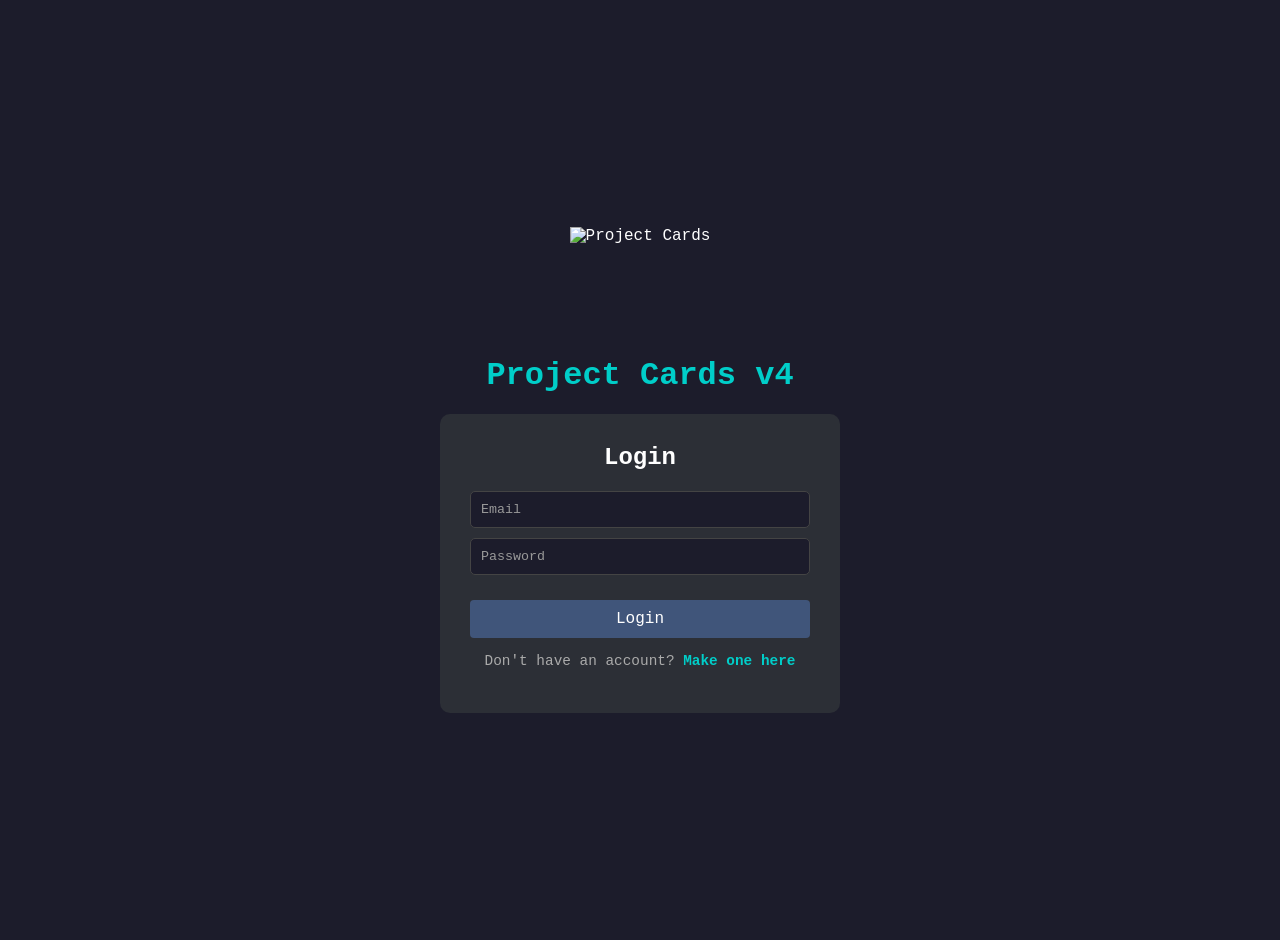
==== index.html @ b87bebb8 "Update index.html" ====
<!DOCTYPE html>
<html lang="en">
<head>
  <meta charset="UTF-8" />
  <meta name="viewport" content="width=device-width, initial-scale=1.0">
  <title>Project Cards</title>
  <link rel="stylesheet" href="css/style.css">
</head>
<body>
  <div class="auth-page">
    <img src="https://firebasestorage.googleapis.com/v0/b/projectcards-b6b53.firebasestorage.app/o/gamesprites%2Ficon.png?alt=media&token=ebc2eae1-0069-4fd7-9eee-8eca3ce85bb4" alt="Project Cards" class="auth-logo" />
    <h1>Project Cards v4</h1>

    <div class="auth-box">
      <h2>Login</h2>
      <form id="login-form">
        <input type="email" id="login-email" placeholder="Email" required />
        <input type="password" id="login-password" placeholder="Password" required />
        <button type="submit" id="login-btn">Login</button>
      </form>
      <p class="auth-switch">Don't have an account? <a href="signup.html">Make one here</a></p>
    </div>
  </div>

  <script type="module" src="js/login.js"></script>
</body>
</html>
---- css/style.css ----
/* ===== BASE ===== */
body {
  font-family: Courier, monospace;
  text-align: center;
  background: #1C1C2B;
  color: white;
  margin: 0;
  padding: 0;
}

h1 {
  margin-top: 40px;
  font-size: 2.5rem;
  color: white;
}

h2 { margin-top: 30px; }

/* ===== LOGIN / SIGNUP PAGE ===== */
.container {
  display: flex;
  justify-content: center;
  gap: 50px;
  margin-top: 40px;
  flex-wrap: wrap;
}

.login-box, .signup-box {
  background: #4E546B;
  padding: 20px;
  border-radius: 10px;
  width: 300px;
}

input {
  width: 80%;
  margin: 10px 0;
  padding: 8px;
  border: none;
  border-radius: 5px;
  background: #2c2f36;
  color: white;
}

input::placeholder { color: #999; }

/* ===== BUTTONS ===== */
button {
  background: #40557A;
  color: white;
  padding: 8px 14px;
  border: none;
  border-radius: 4px;
  cursor: pointer;
  font-family: Courier, monospace;
  font-size: 0.95em;
  transition: background 0.2s;
}

button:hover { background: #476DC9; }

button:disabled {
  background: #444;
  color: #888;
  cursor: not-allowed;
}

#logout { background: #613535; }
#logout:hover { background: #B36D6D; }

#force-update, #force-sell {
  background: #2d6a4f;
  margin: 5px;
}
#force-update:hover, #force-sell:hover { background: #40916c; }

/* ===== NAV BUTTONS (used as <a> tags) ===== */
a.button {
  display: inline-block;
  background-color: #40557A;
  color: white;
  border: none;
  border-radius: 2px;
  padding: 5px 10px;
  cursor: pointer;
  font-size: 1em;
  font-family: Courier, monospace;
  transition: background 0.2s;
  text-decoration: none;
  margin: 3px;
}

a.button:hover { background-color: #476DC9; }

/* ===== CARD ITEMS ===== */
#card-container {
  display: flex;
  flex-wrap: wrap;
  justify-content: center;
  gap: 20px;
  margin-top: 30px;
  padding: 0 10px;
}

#card-list {
  display: flex;
  flex-wrap: wrap;
  justify-content: center;
  gap: 15px;
  margin-top: 20px;
}

.card-item {
  background: #2c2f36;
  color: white;
  padding: 15px;
  border-radius: 8px;
  box-shadow: 0 2px 8px rgba(0, 0, 0, 0.4);
  width: 200px;
  text-align: center;
  transition: transform 0.2s ease;
}

.card-item:hover { transform: scale(1.02); }

.card-item h3 {
  margin: 5px 0 8px;
  font-size: 1em;
}

.card-image {
  width: 150px;
  height: 200px;
  display: block;
  margin: 0 auto 10px auto;
  border-radius: 4px;
  box-shadow: 0 2px 6px rgba(0,0,0,0.4);
  object-fit: cover;
}

.card-item .up { color: #00b894; }
.card-item .down { color: #d63031; }

.sell-price-hint {
  color: #888;
  font-size: 0.8em;
  margin: 2px 0 6px;
}

/* ===== PROFILE PIC ===== */
.profile-pic {
  width: 125px;
  height: 125px;
  object-fit: cover;
  border-radius: 8px;
  border: 2px solid #555;
  margin-bottom: 10px;
}

/* ===== LEADERBOARD ===== */
.profile-card {
  display: flex;
  align-items: center;
  background-color: #2c2f36;
  padding: 12px 18px;
  border-radius: 8px;
  width: 360px;
  box-shadow: 0 2px 5px rgba(0,0,0,0.3);
  gap: 12px;
}

.profile-pic-square {
  width: 60px;
  height: 60px;
  object-fit: cover;
  border-radius: 8px;
  border: 2px solid #555;
  flex-shrink: 0;
}

.profile-name {
  color: #00cec9;
  font-weight: bold;
  text-decoration: none;
}

.profile-name:hover { text-decoration: underline; }

/* ===== ADMIN ===== */
#countdown { font-weight: bold; font-size: 1.2em; color: #fdcb6e; }

/* ===== MISC ===== */
ul { list-style: none; padding: 0; }

li {
  background: #2c2f36;
  margin: 8px auto;
  padding: 10px;
  width: 250px;
  border-radius: 6px;
}

/* ===== AUTH PAGES (login + signup) ===== */
.auth-page {
  display: flex;
  flex-direction: column;
  align-items: center;
  justify-content: center;
  min-height: 100vh;
  padding: 20px;
}

.auth-logo {
  height: 120px;
  width: auto;
  margin-bottom: 10px;
}

.auth-page h1 {
  margin: 0 0 20px;
  font-size: 2em;
  color: #00cec9;
}

.auth-box {
  background: #2c2f36;
  padding: 30px;
  border-radius: 10px;
  width: 100%;
  max-width: 340px;
}

.auth-box h2 {
  margin: 0 0 20px;
  color: #fff;
}

.auth-box input {
  display: block;
  width: 100%;
  box-sizing: border-box;
  margin: 10px 0;
  padding: 10px;
  border-radius: 5px;
  border: 1px solid #444;
  background: #1C1C2B;
  color: white;
  font-family: Courier, monospace;
}

.auth-box button[type="submit"] {
  width: 100%;
  margin-top: 15px;
  padding: 10px;
  font-size: 1em;
  background: #40557A;
}

.auth-box button[type="submit"]:hover { background: #476DC9; }

.auth-switch {
  margin-top: 15px;
  font-size: 0.9em;
  color: #aaa;
}

.auth-switch a {
  color: #00cec9;
  text-decoration: none;
  font-weight: bold;
}

.auth-switch a:hover { text-decoration: underline; }

#signup-status {
  min-height: 1.2em;
  font-size: 0.9em;
  margin-top: 10px;
}
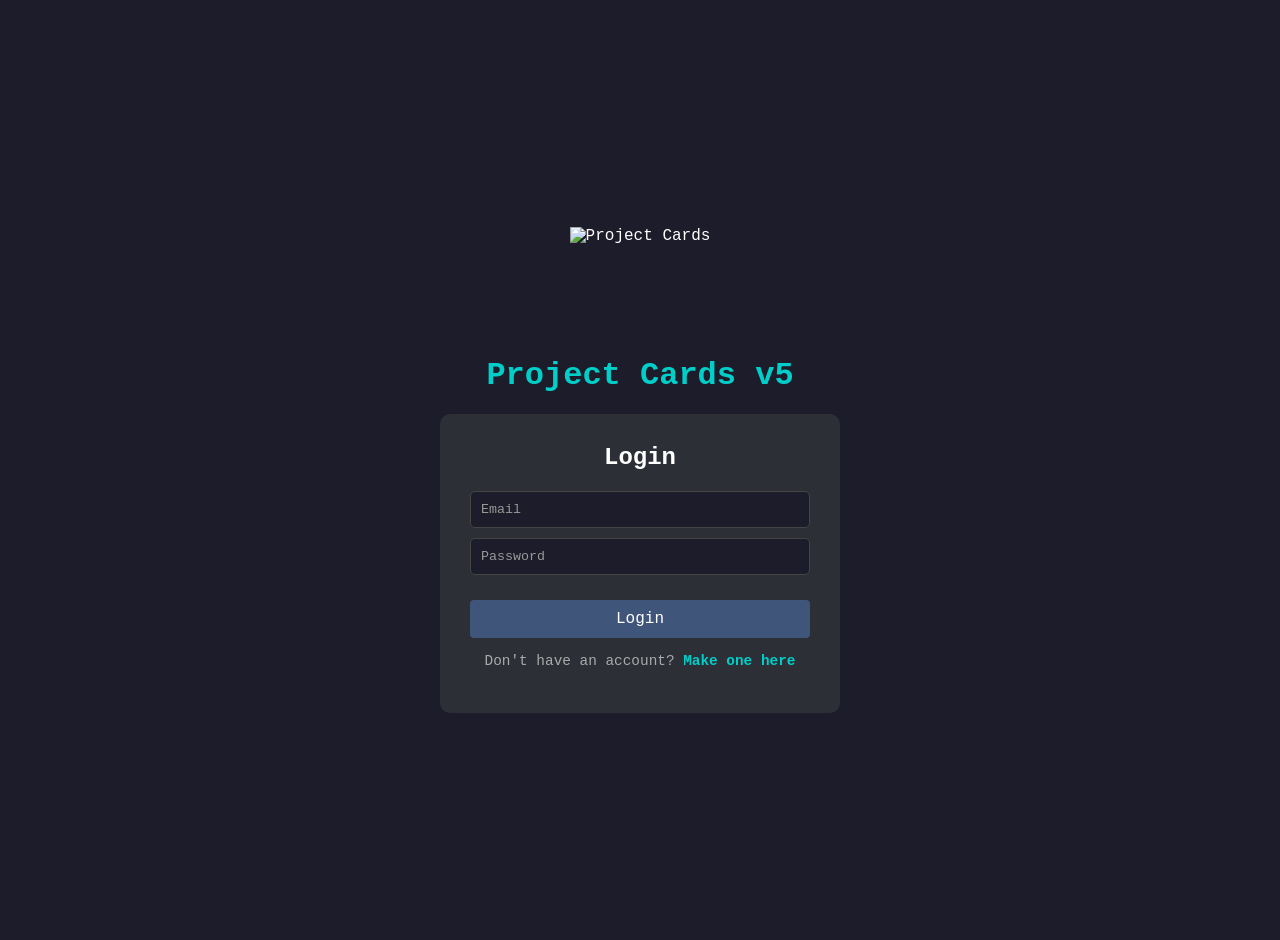
==== commit bb82e8aa: "Update index.html" ====
--- a/index.html
+++ b/index.html
@@ -9,7 +9,7 @@
 <body>
   <div class="auth-page">
     <img src="https://firebasestorage.googleapis.com/v0/b/projectcards-b6b53.firebasestorage.app/o/gamesprites%2Ficon.png?alt=media&token=ebc2eae1-0069-4fd7-9eee-8eca3ce85bb4" alt="Project Cards" class="auth-logo" />
-    <h1>Project Cards v4</h1>
+    <h1>Project Cards v5</h1>
 
     <div class="auth-box">
       <h2>Login</h2>
--- a/css/style.css
+++ b/css/style.css
@@ -277,3 +277,154 @@
   font-size: 0.9em;
   margin-top: 10px;
 }
+
+/* ===== STOCKS PAGE ===== */
+#stock-container {
+  display: flex;
+  flex-wrap: wrap;
+  justify-content: center;
+  gap: 20px;
+  margin-top: 30px;
+  padding: 0 10px;
+}
+
+.stock-item {
+  background: #2c2f36;
+  border-radius: 10px;
+  padding: 20px;
+  width: 200px;
+  text-align: center;
+  box-shadow: 0 2px 8px rgba(0,0,0,0.4);
+  transition: transform 0.2s;
+}
+.stock-item:hover { transform: scale(1.02); }
+.stock-ticker { font-size: 1.5em; font-weight: bold; color: #fdcb6e; letter-spacing: 2px; }
+.stock-name { color: #aaa; font-size: 0.85em; margin: 4px 0 10px; }
+.stock-price { font-size: 1.3em; font-weight: bold; margin-bottom: 4px; }
+.stock-range { color: #666; font-size: 0.75em; margin-bottom: 6px; }
+.stock-owned { font-size: 0.9em; margin: 6px 0 2px; }
+.stock-value { color: #74b9ff; font-size: 0.85em; margin-bottom: 10px; min-height: 1.2em; }
+.stock-buttons { display: flex; gap: 6px; justify-content: center; }
+.buy-stock-btn { background: #2d6a4f; }
+.buy-stock-btn:hover:not(:disabled) { background: #40916c; }
+.sell-stock-btn { background: #613535; }
+.sell-stock-btn:hover:not(:disabled) { background: #b36d6d; }
+
+/* ===== LOOT BOX PAGE ===== */
+#lootbox-container {
+  display: flex;
+  flex-wrap: wrap;
+  justify-content: center;
+  gap: 25px;
+  margin-top: 30px;
+  padding: 0 10px;
+}
+
+.lootbox-item {
+  background: #2c2f36;
+  border: 2px solid #555;
+  border-radius: 12px;
+  padding: 25px 20px;
+  width: 200px;
+  text-align: center;
+  box-shadow: 0 2px 12px rgba(0,0,0,0.5);
+  transition: transform 0.2s;
+}
+.lootbox-item:hover { transform: scale(1.03); }
+.lootbox-icon { font-size: 3em; margin-bottom: 8px; }
+.lootbox-desc { color: #aaa; font-size: 0.8em; margin: 8px 0; min-height: 2.5em; }
+.lootbox-price { font-size: 1em; margin-bottom: 12px; }
+.open-box-btn { width: 100%; padding: 10px; font-size: 1em; }
+
+/* Result modal */
+#result-modal {
+  position: fixed; inset: 0;
+  background: rgba(0,0,0,0.85);
+  display: flex; align-items: center; justify-content: center;
+  z-index: 1000;
+}
+#result-inner {
+  background: #2c2f36;
+  border-radius: 12px;
+  padding: 30px;
+  max-width: 90vw;
+  max-height: 85vh;
+  overflow-y: auto;
+  text-align: center;
+}
+#result-inner h2 { color: #fdcb6e; margin-bottom: 20px; }
+#result-cards {
+  display: flex;
+  flex-wrap: wrap;
+  gap: 15px;
+  justify-content: center;
+  margin-bottom: 20px;
+}
+.result-card {
+  background: #1c1c2b;
+  border-radius: 8px;
+  padding: 10px;
+  width: 130px;
+}
+.result-card .card-image { width: 110px; height: 150px; }
+#close-modal { margin-top: 10px; padding: 10px 30px; font-size: 1em; }
+
+/* ===== TRADES PAGE ===== */
+.trades-page { max-width: 900px; margin: 20px auto; padding: 0 15px; text-align: left; }
+.trades-section { margin-bottom: 40px; }
+.trades-section h2 { color: #ccc; border-bottom: 1px solid #444; padding-bottom: 5px; margin-bottom: 15px; }
+
+.trade-form { background: #2c2f36; padding: 20px; border-radius: 8px; }
+.trade-form label { display: block; color: #aaa; font-size: 0.9em; margin: 10px 0 4px; }
+.trade-form select {
+  width: 100%; padding: 8px; border-radius: 5px; border: 1px solid #444;
+  background: #1c1c2b; color: white; font-family: Courier, monospace;
+  margin-bottom: 5px;
+}
+.trade-form button { margin-top: 15px; padding: 10px 20px; }
+
+.trade-card {
+  background: #2c2f36;
+  border-radius: 8px;
+  padding: 15px;
+  margin-bottom: 12px;
+}
+.trade-parties { margin-bottom: 10px; font-size: 0.9em; color: #ccc; }
+.trade-card-name { color: #00cec9; font-weight: bold; }
+.trade-imgs { display: flex; align-items: center; justify-content: center; gap: 15px; margin-bottom: 12px; }
+.trade-img { width: 80px; height: 110px; border-radius: 4px; object-fit: cover; }
+.trade-arrow { font-size: 2em; color: #fdcb6e; }
+.trade-actions { display: flex; gap: 10px; }
+.accept-btn { background: #2d6a4f; }
+.accept-btn:hover { background: #40916c; }
+.decline-btn, .cancel-btn { background: #613535; }
+.decline-btn:hover, .cancel-btn:hover { background: #b36d6d; }
+
+/* ===== DASHBOARD ADDITIONS ===== */
+#profile-header {
+  display: flex; flex-direction: column; align-items: center;
+  justify-content: center; margin-top: 30px; text-align: center;
+}
+#user-info { font-size: 2em; font-weight: 600; color: #C2C2C2; }
+.points { color: #00b894; }
+.card-value { color: #74b9ff; font-size: 0.85em; }
+#total-card-value { color: #74b9ff; font-size: 1em; margin: 5px 0 20px; }
+
+.stock-holding-row {
+  display: flex; justify-content: space-between; align-items: center;
+  background: #2c2f36; padding: 8px 12px; border-radius: 6px; margin-bottom: 6px;
+  font-size: 0.9em;
+}
+
+#weekly-report { text-align: left; max-width: 600px; margin: 0 auto 40px; }
+.report-table { width: 100%; border-collapse: collapse; margin-top: 10px; font-size: 0.9em; }
+.report-table th, .report-table td { padding: 8px 12px; border-bottom: 1px solid #444; text-align: left; }
+.report-table th { color: #fdcb6e; }
+
+#footer-section { display:flex; flex-direction:column; align-items:center; margin-top:50px; gap:10px; }
+
+/* ===== LEADERBOARD extras ===== */
+.profile-info { text-align: left; }
+.profile-points { color: #C2C2C2; font-size: 0.95em; margin-top: 4px; }
+.profile-breakdown { color: #888; font-size: 0.8em; margin-top: 2px; }
+.rank { font-size: 1.1em; font-weight: bold; color: #fdcb6e; min-width: 30px; }
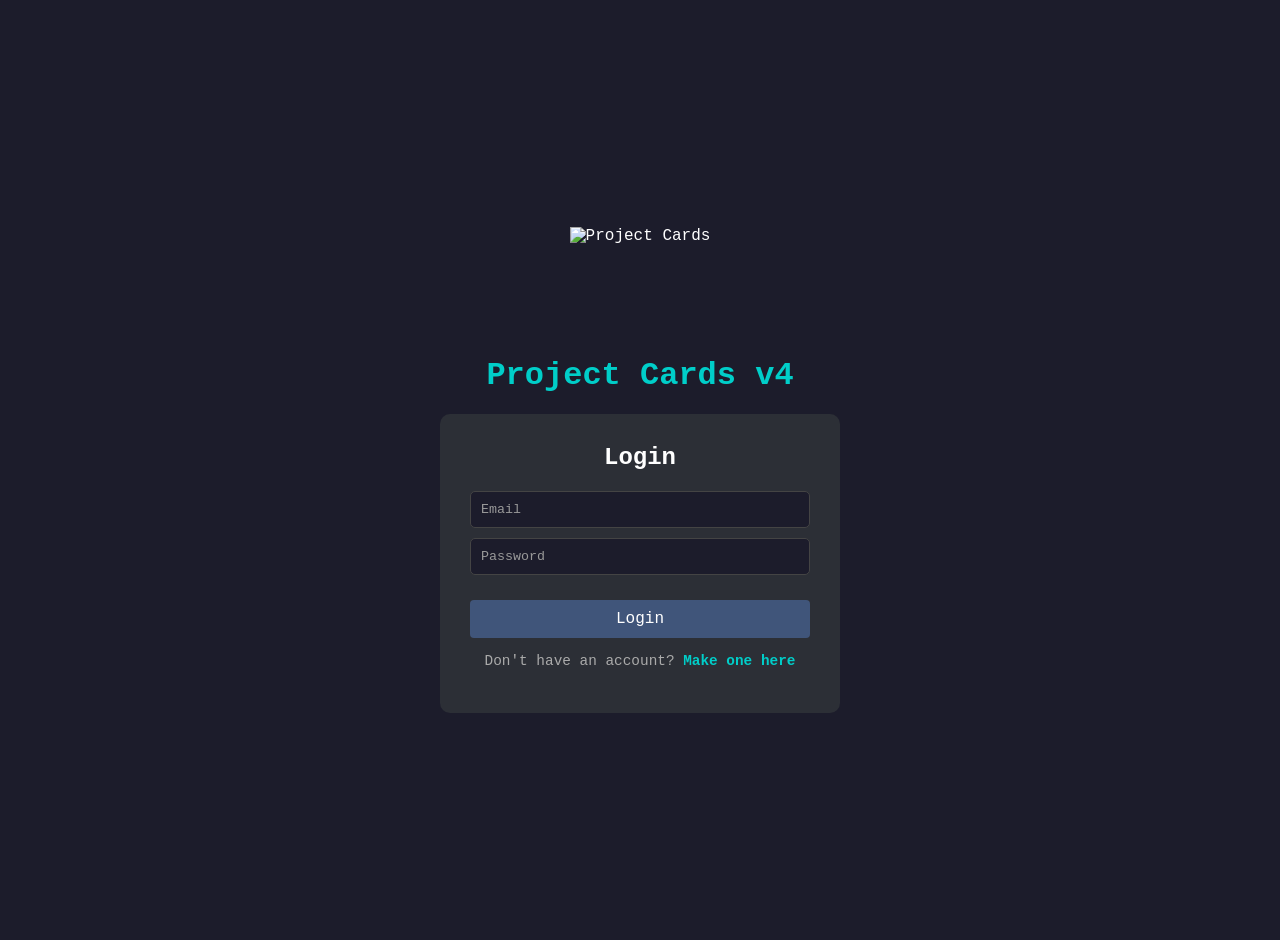
==== commit 3a2487c8: "Add files via upload" ====
--- a/index.html
+++ b/index.html
@@ -9,7 +9,7 @@
 <body>
   <div class="auth-page">
     <img src="https://firebasestorage.googleapis.com/v0/b/projectcards-b6b53.firebasestorage.app/o/gamesprites%2Ficon.png?alt=media&token=ebc2eae1-0069-4fd7-9eee-8eca3ce85bb4" alt="Project Cards" class="auth-logo" />
-    <h1>Project Cards v5</h1>
+    <h1>Project Cards v4</h1>
 
     <div class="auth-box">
       <h2>Login</h2>
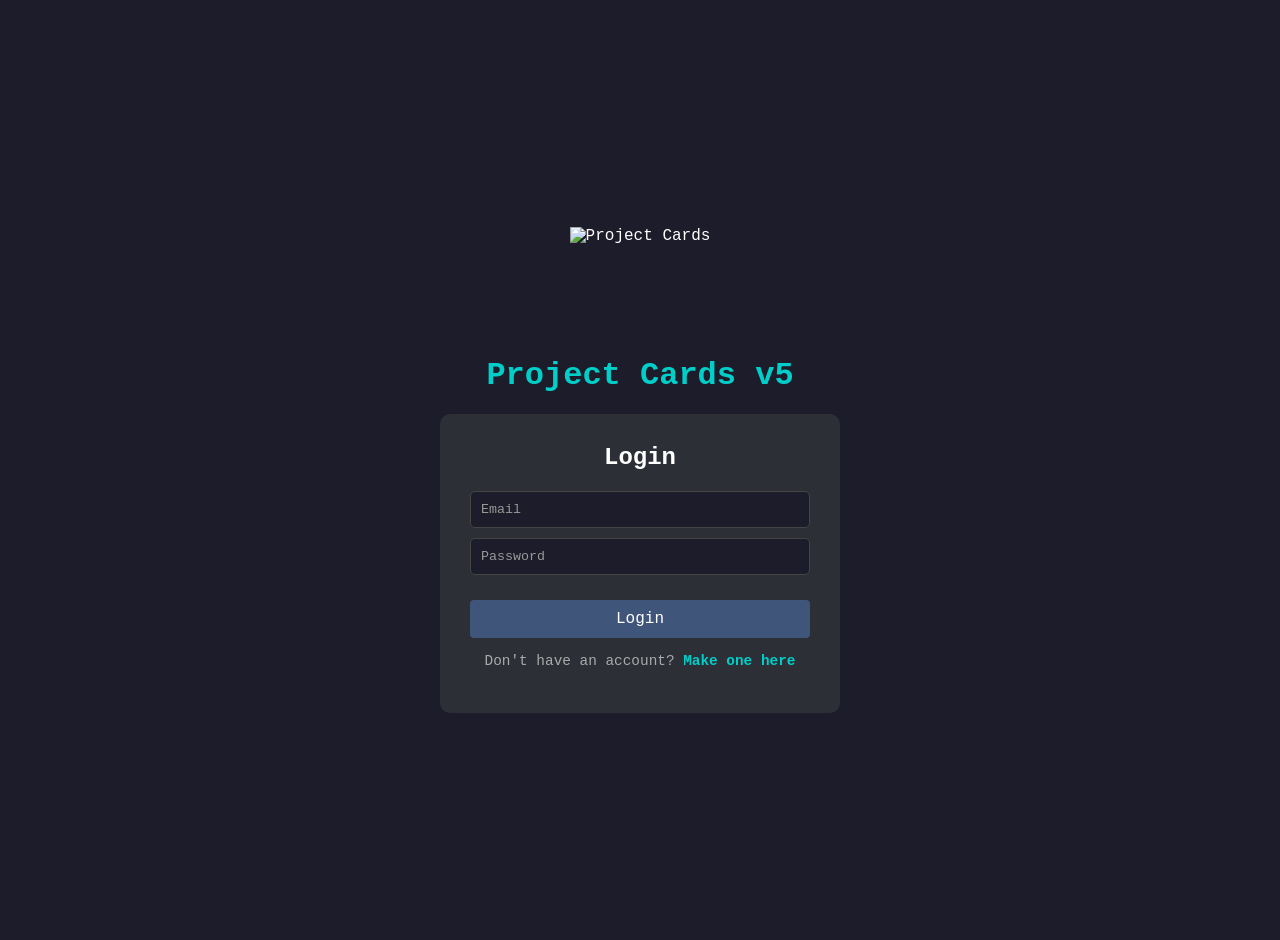
==== commit ac74e9bb: "Update index.html" ====
--- a/index.html
+++ b/index.html
@@ -9,7 +9,7 @@
 <body>
   <div class="auth-page">
     <img src="https://firebasestorage.googleapis.com/v0/b/projectcards-b6b53.firebasestorage.app/o/gamesprites%2Ficon.png?alt=media&token=ebc2eae1-0069-4fd7-9eee-8eca3ce85bb4" alt="Project Cards" class="auth-logo" />
-    <h1>Project Cards v4</h1>
+    <h1>Project Cards v5</h1>
 
     <div class="auth-box">
       <h2>Login</h2>
--- a/css/style.css
+++ b/css/style.css
@@ -428,3 +428,140 @@
 .profile-points { color: #C2C2C2; font-size: 0.95em; margin-top: 4px; }
 .profile-breakdown { color: #888; font-size: 0.8em; margin-top: 2px; }
 .rank { font-size: 1.1em; font-weight: bold; color: #fdcb6e; min-width: 30px; }
+
+/* ===== TRADE CHIPS (multi-card display) ===== */
+.trade-sides {
+  display: flex;
+  align-items: flex-start;
+  gap: 10px;
+  margin: 10px 0;
+  flex-wrap: wrap;
+  justify-content: center;
+}
+.trade-side { flex: 1; min-width: 140px; }
+.trade-side-label { color: #aaa; font-size: 0.8em; margin-bottom: 6px; }
+.trade-chips { display: flex; flex-wrap: wrap; gap: 8px; }
+.trade-card-chip {
+  display: flex;
+  align-items: center;
+  gap: 6px;
+  background: #1c1c2b;
+  border-radius: 6px;
+  padding: 5px 8px;
+  font-size: 0.85em;
+}
+.trade-chip-img {
+  width: 36px;
+  height: 48px;
+  object-fit: cover;
+  border-radius: 3px;
+}
+
+/* ===== LEADERBOARD — dashboard style ===== */
+#profile-list {
+  display: flex;
+  flex-direction: column;
+  align-items: center;
+  gap: 16px;
+  margin: 30px auto;
+  padding: 0 15px;
+  max-width: 680px;
+}
+
+.lb-profile-card {
+  background: #2c2f36;
+  border-radius: 10px;
+  padding: 16px 18px;
+  width: 100%;
+  box-shadow: 0 2px 8px rgba(0,0,0,0.4);
+  transition: transform 0.15s;
+  text-align: left;
+}
+.lb-profile-card:hover { transform: scale(1.01); }
+
+.lb-header {
+  display: flex;
+  align-items: center;
+  gap: 12px;
+  margin-bottom: 10px;
+}
+
+.lb-rank {
+  font-size: 1.4em;
+  min-width: 36px;
+  text-align: center;
+  flex-shrink: 0;
+}
+
+.lb-pfp {
+  width: 64px;
+  height: 64px;
+  object-fit: cover;
+  border-radius: 8px;
+  border: 2px solid #555;
+  flex-shrink: 0;
+}
+.lb-pfp-placeholder {
+  background: #444;
+  display: inline-block;
+}
+
+.lb-header-info { flex: 1; min-width: 0; }
+
+.lb-name {
+  color: #00cec9;
+  font-weight: bold;
+  font-size: 1.15em;
+  text-decoration: none;
+  display: block;
+  margin-bottom: 3px;
+}
+.lb-name:hover { text-decoration: underline; }
+
+.lb-networth {
+  color: #00b894;
+  font-size: 0.95em;
+  margin: 0 0 3px;
+}
+.lb-breakdown {
+  color: #888;
+  font-size: 0.78em;
+  margin: 0;
+}
+
+/* card preview strip */
+.lb-cards-row {
+  display: flex;
+  flex-wrap: wrap;
+  gap: 8px;
+  margin-top: 8px;
+  padding-top: 10px;
+  border-top: 1px solid #3a3f48;
+  align-items: center;
+}
+.lb-card-chip {
+  position: relative;
+  display: inline-block;
+}
+.lb-card-img {
+  width: 44px;
+  height: 60px;
+  object-fit: cover;
+  border-radius: 4px;
+  display: block;
+}
+.lb-card-qty {
+  position: absolute;
+  bottom: 2px;
+  right: 2px;
+  background: rgba(0,0,0,0.75);
+  color: #fdcb6e;
+  font-size: 0.65em;
+  padding: 1px 3px;
+  border-radius: 3px;
+}
+.lb-more {
+  color: #888;
+  font-size: 0.8em;
+  align-self: center;
+}
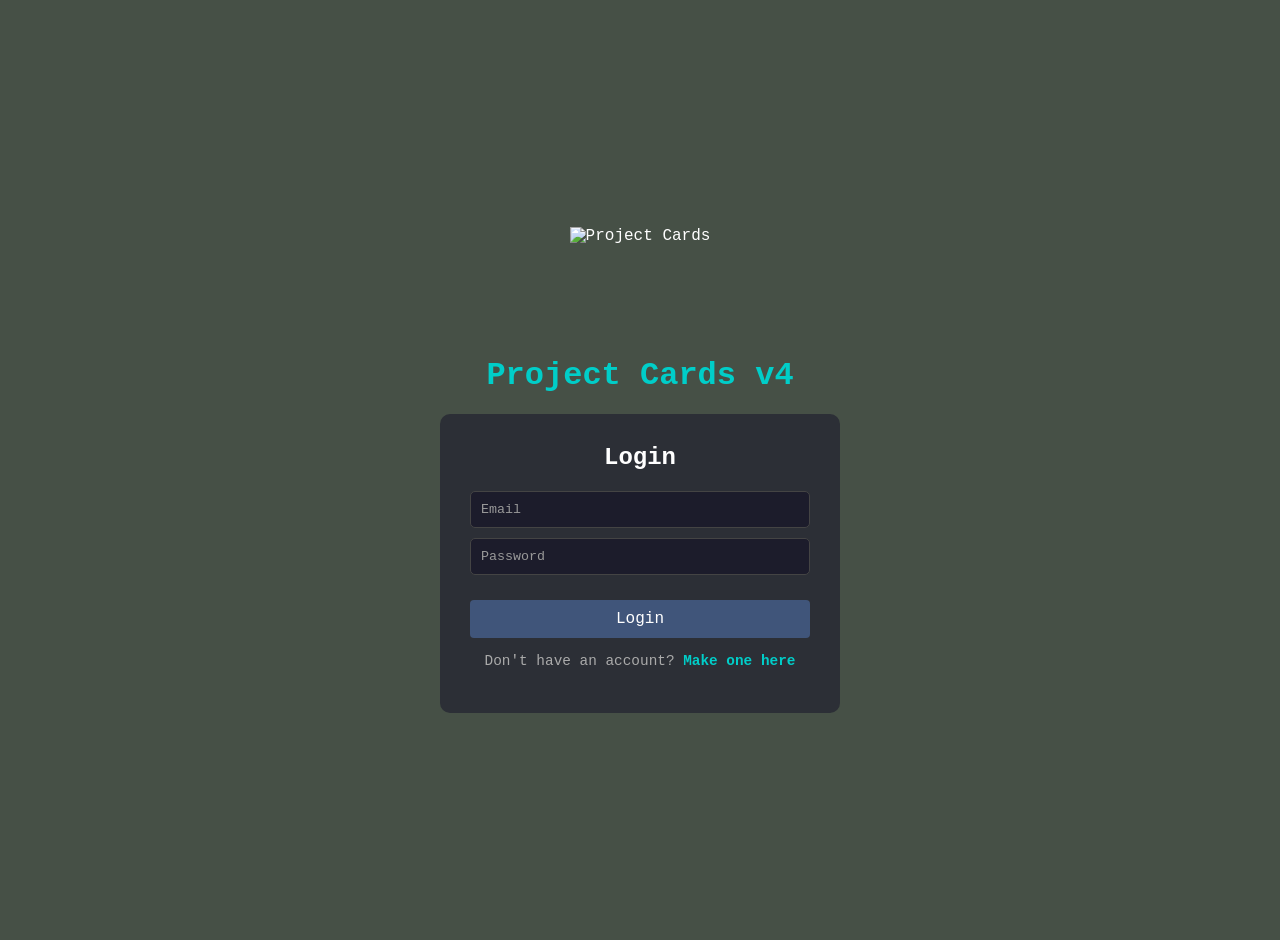
==== commit 75d93bec: "Add files via upload" ====
--- a/index.html
+++ b/index.html
@@ -9,7 +9,7 @@
 <body>
   <div class="auth-page">
     <img src="https://firebasestorage.googleapis.com/v0/b/projectcards-b6b53.firebasestorage.app/o/gamesprites%2Ficon.png?alt=media&token=ebc2eae1-0069-4fd7-9eee-8eca3ce85bb4" alt="Project Cards" class="auth-logo" />
-    <h1>Project Cards v5</h1>
+    <h1>Project Cards v4</h1>
 
     <div class="auth-box">
       <h2>Login</h2>
--- a/css/style.css
+++ b/css/style.css
@@ -2,7 +2,7 @@
 body {
   font-family: Courier, monospace;
   text-align: center;
-  background: #1C1C2B;
+  background: #465046;
   color: white;
   margin: 0;
   padding: 0;
@@ -97,9 +97,9 @@
   display: flex;
   flex-wrap: wrap;
   justify-content: center;
-  gap: 20px;
-  margin-top: 30px;
-  padding: 0 10px;
+  gap: 15px;
+  margin-top: 15px;
+  padding: 0 5px;
 }
 
 #card-list {
@@ -173,8 +173,8 @@
   width: 60px;
   height: 60px;
   object-fit: cover;
-  border-radius: 8px;
-  border: 2px solid #555;
+  border-radius: 4px;
+  border: 1px solid #555;
   flex-shrink: 0;
 }
 
@@ -315,7 +315,7 @@
   display: flex;
   flex-wrap: wrap;
   justify-content: center;
-  gap: 25px;
+  gap: 20px;
   margin-top: 30px;
   padding: 0 10px;
 }
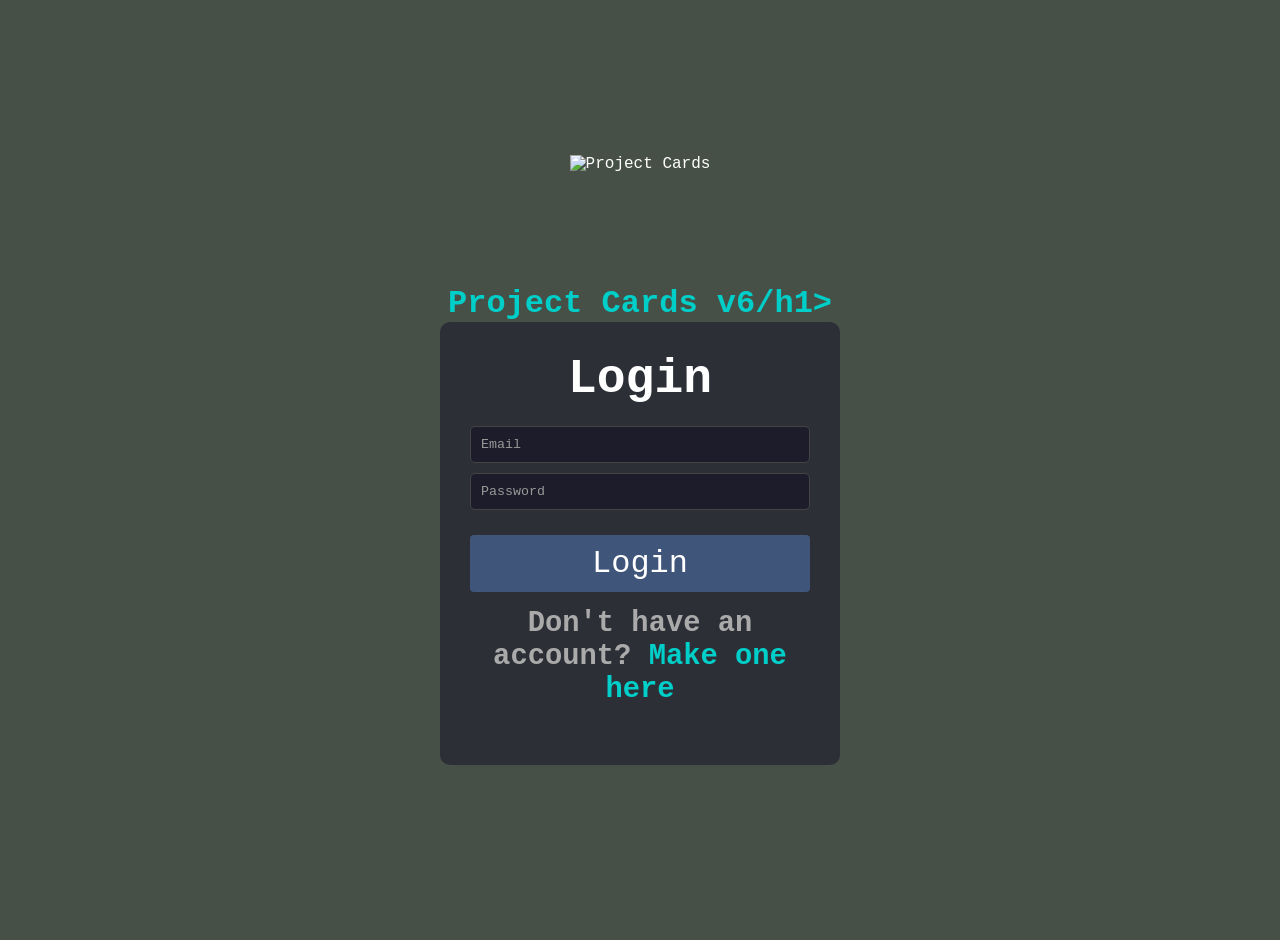
==== commit 1bbadf92: "Update index.html" ====
--- a/index.html
+++ b/index.html
@@ -9,7 +9,7 @@
 <body>
   <div class="auth-page">
     <img src="https://firebasestorage.googleapis.com/v0/b/projectcards-b6b53.firebasestorage.app/o/gamesprites%2Ficon.png?alt=media&token=ebc2eae1-0069-4fd7-9eee-8eca3ce85bb4" alt="Project Cards" class="auth-logo" />
-    <h1>Project Cards v4</h1>
+    <h1>Project Cards v6/h1>
 
     <div class="auth-box">
       <h2>Login</h2>
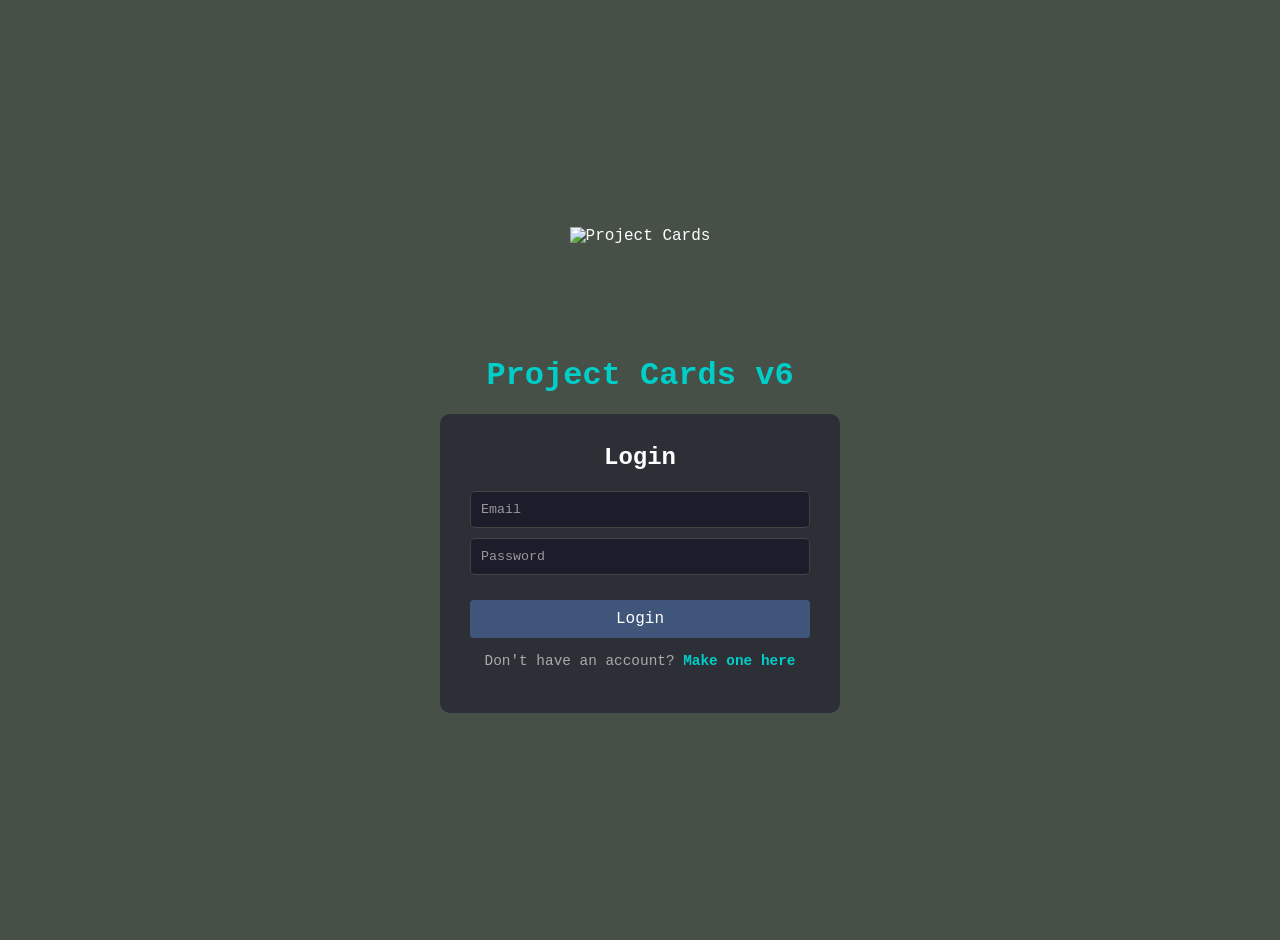
==== commit 7a3d89cc: "Update index.html" ====
--- a/index.html
+++ b/index.html
@@ -9,7 +9,7 @@
 <body>
   <div class="auth-page">
     <img src="https://firebasestorage.googleapis.com/v0/b/projectcards-b6b53.firebasestorage.app/o/gamesprites%2Ficon.png?alt=media&token=ebc2eae1-0069-4fd7-9eee-8eca3ce85bb4" alt="Project Cards" class="auth-logo" />
-    <h1>Project Cards v6/h1>
+    <h1>Project Cards v6</h1>
 
     <div class="auth-box">
       <h2>Login</h2>
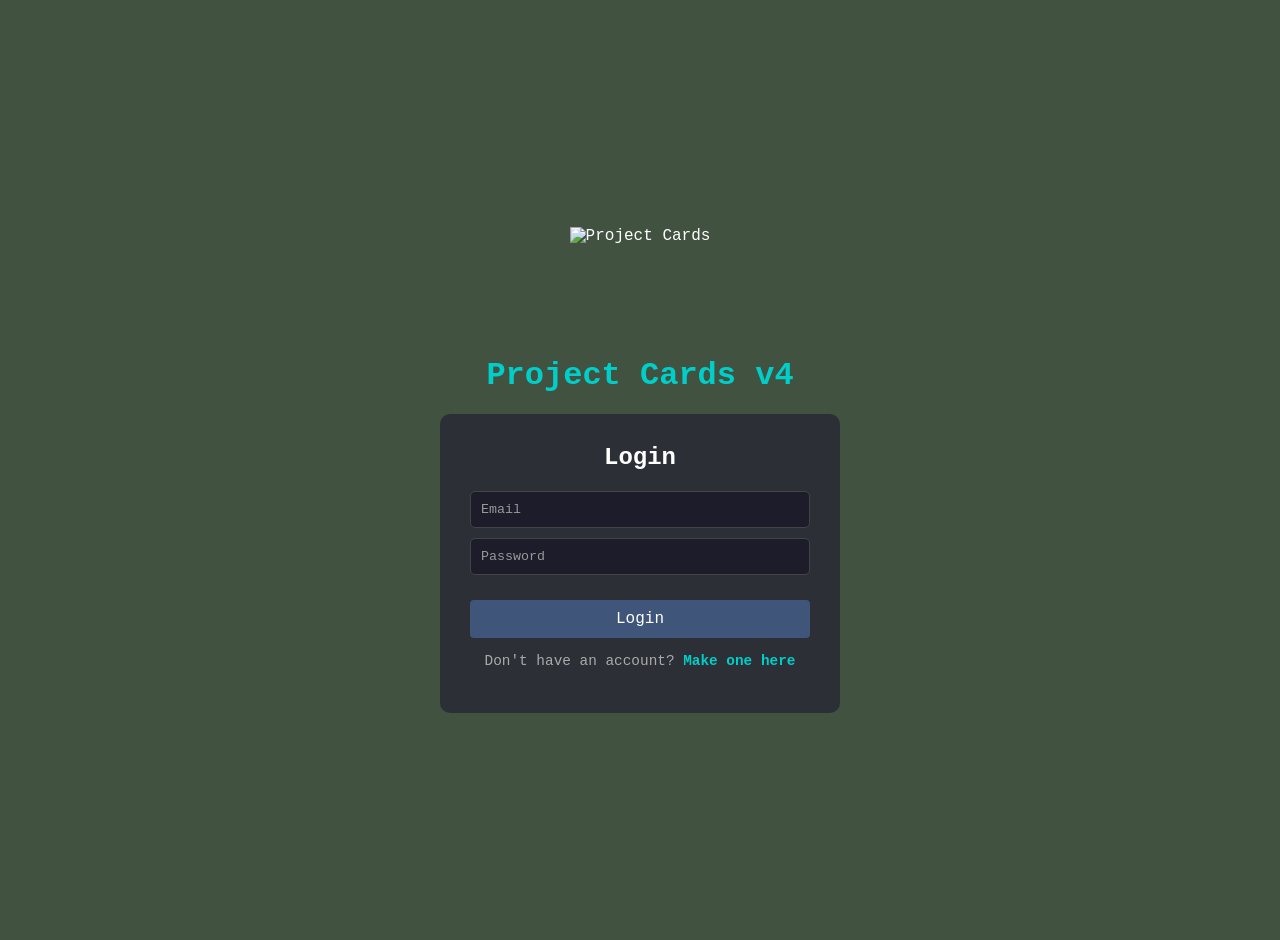
==== commit 72c60f92: "Add files via upload" ====
--- a/index.html
+++ b/index.html
@@ -9,7 +9,7 @@
 <body>
   <div class="auth-page">
     <img src="https://firebasestorage.googleapis.com/v0/b/projectcards-b6b53.firebasestorage.app/o/gamesprites%2Ficon.png?alt=media&token=ebc2eae1-0069-4fd7-9eee-8eca3ce85bb4" alt="Project Cards" class="auth-logo" />
-    <h1>Project Cards v6</h1>
+    <h1>Project Cards v4</h1>
 
     <div class="auth-box">
       <h2>Login</h2>
--- a/css/style.css
+++ b/css/style.css
@@ -2,10 +2,15 @@
 body {
   font-family: Courier, monospace;
   text-align: center;
-  background: #465046;
+  background: #415241;
   color: white;
   margin: 0;
   padding: 0;
+  min-height: 100vh;
+}
+
+html {
+  background: #415241;
 }
 
 h1 {
@@ -111,10 +116,10 @@
 }
 
 .card-item {
-  background: #2c2f36;
-  color: white;
-  padding: 15px;
-  border-radius: 8px;
+  background: #7d967d;
+  color: white;
+  padding: 8px;
+  border-radius: 2px;
   box-shadow: 0 2px 8px rgba(0, 0, 0, 0.4);
   width: 200px;
   text-align: center;
